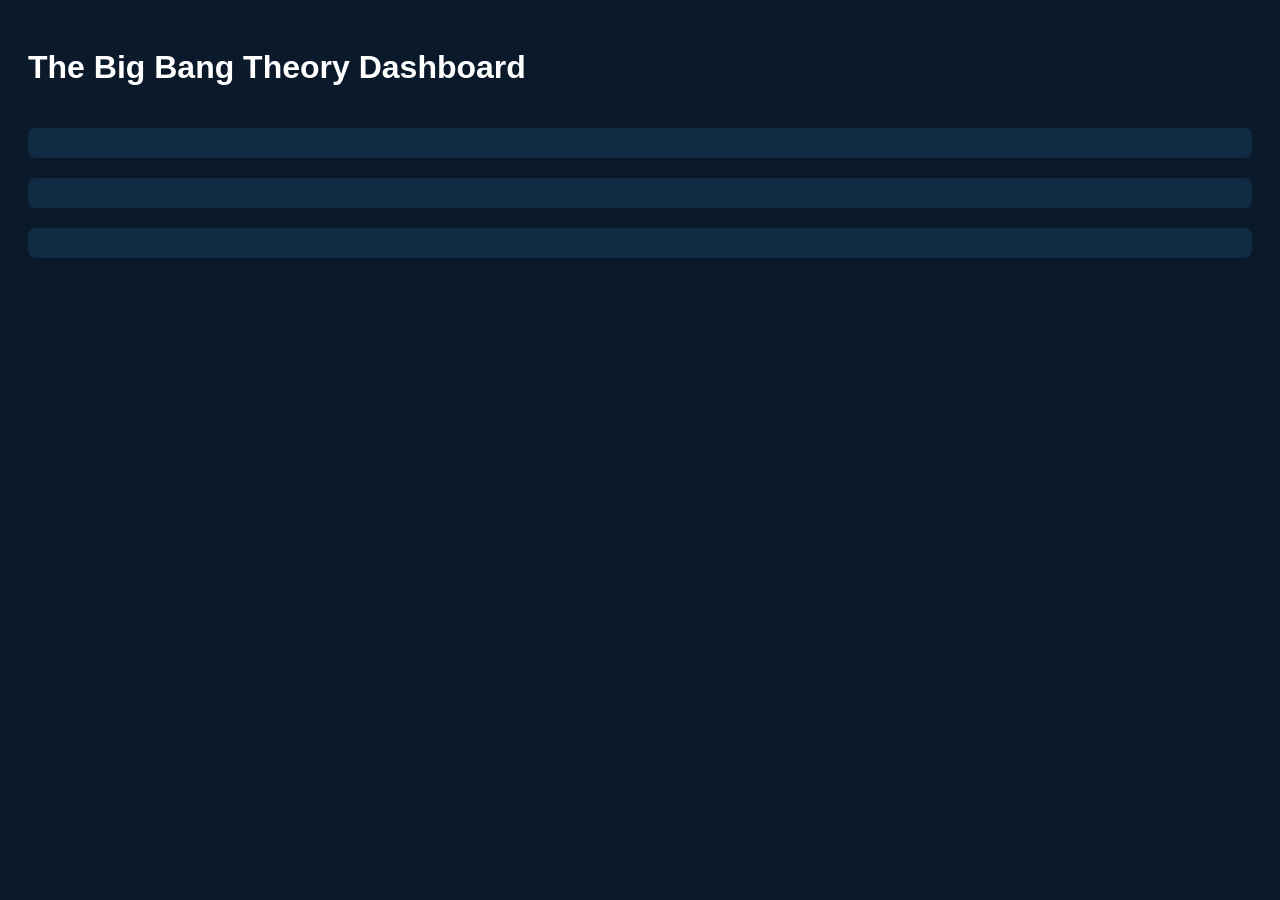
==== index.html @ be33980d "phase 1 dashboard complete" ====
<!DOCTYPE html>
<html>
<head>
    <title>The Big Bang Theory Dashboard</title>

    <!-- link css -->
    <link rel="stylesheet" href="css/style.css">

    <!-- load d3 -->
    <script src="https://d3js.org/d3.v7.min.js"></script>
</head>

<body>

    <!-- title -->
    <h1>The Big Bang Theory Dashboard</h1>

    <!-- overview section -->
    <div id="overview"></div>

    <!-- character charts -->
    <div id="characterCharts"></div>

    <!-- episode charts -->
    <div id="episodeCharts"></div>

    <!-- load script -->
    <script src="js/main.js"></script>

</body>
</html>
---- css/style.css ----
/* page style */
body {
    font-family: Arial;
    background-color: #0b1a2b;
    color: white;

    /* grid layout */
    display: grid;
    gap: 20px;
    padding: 20px;
}

/* section boxes */
#overview, #characterCharts, #episodeCharts {
    background-color: #122b45;
    padding: 15px;
    border-radius: 8px;
}

/* bars */
.bar {
    margin: 5px;
    padding: 5px;
    background-color: orange;
}

/* hover */
.bar:hover {
    opacity: 0.7;
    cursor: pointer;
}
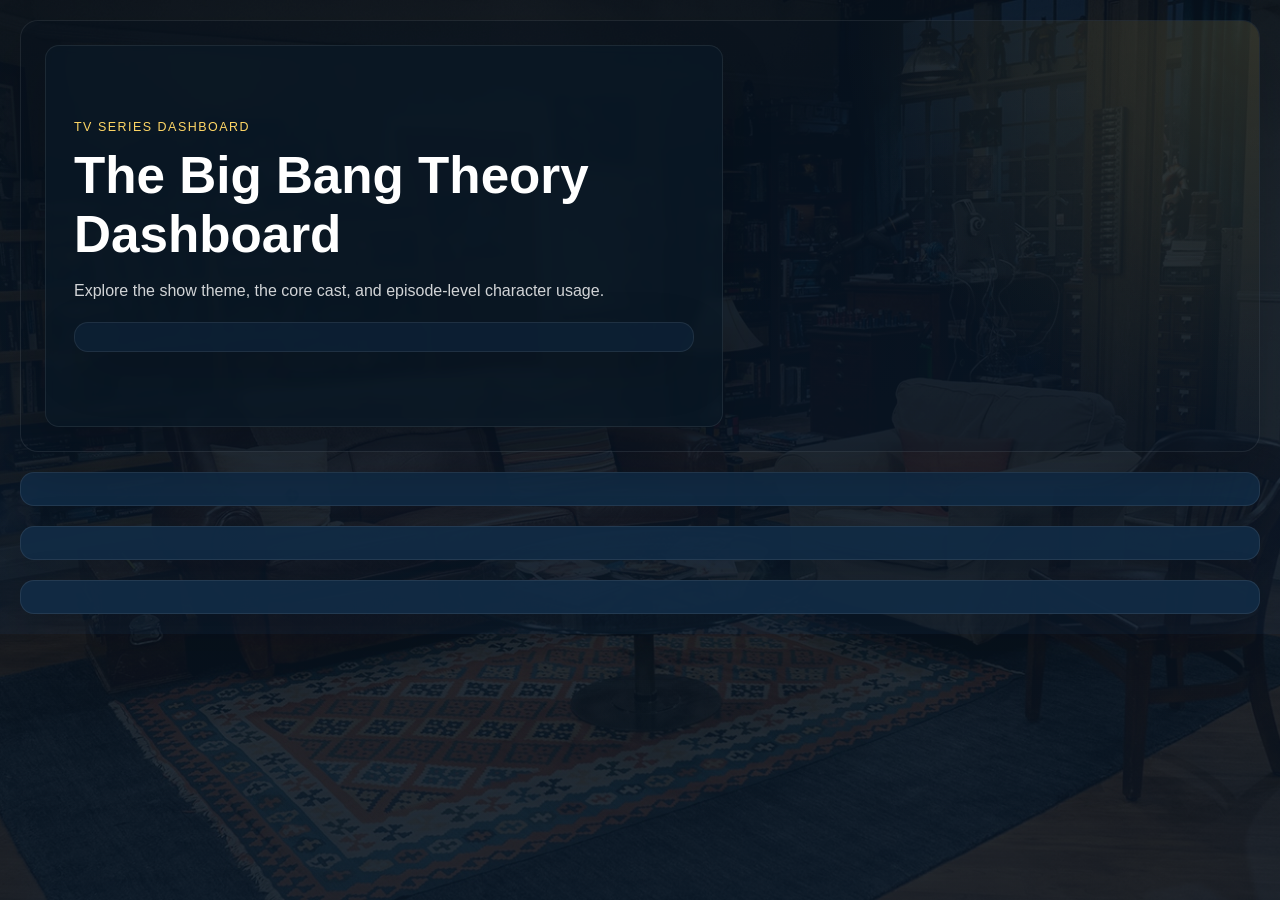
==== commit 65bcbc49: "Refactor code structure for improved readability and maintainability" ====
--- a/index.html
+++ b/index.html
@@ -12,17 +12,29 @@
 
 <body>
 
-    <!-- title -->
-    <h1>The Big Bang Theory Dashboard</h1>
+    <main class="page-shell">
+        <!-- title -->
+        <section class="hero">
+            <div class="hero-copy">
+                <p class="eyebrow">TV Series Dashboard</p>
+                <h1>The Big Bang Theory Dashboard</h1>
+                <p class="hero-text">
+                    Explore the show theme, the core cast, and episode-level character usage.
+                </p>
+                <!-- overview section -->
+                <div id="overview"></div>
+            </div>
+        </section>
 
-    <!-- overview section -->
-    <div id="overview"></div>
+        <!-- character gallery -->
+        <section id="characterGallery"></section>
 
-    <!-- character charts -->
-    <div id="characterCharts"></div>
+        <!-- character charts -->
+        <div id="characterCharts"></div>
 
-    <!-- episode charts -->
-    <div id="episodeCharts"></div>
+        <!-- episode charts -->
+        <div id="episodeCharts"></div>
+    </main>
 
     <!-- load script -->
     <script src="js/main.js"></script>
--- a/css/style.css
+++ b/css/style.css
@@ -1,22 +1,183 @@
 /* page style */
 body {
     font-family: Arial;
-    background-color: #0b1a2b;
+    background:
+        linear-gradient(180deg, rgba(8, 19, 31, 0.88) 0%, rgba(11, 26, 43, 0.9) 100%),
+        url("../images/Set theme.jpg") center center / cover fixed no-repeat;
     color: white;
-
-    /* grid layout */
+    margin: 0;
+}
+
+.page-shell {
     display: grid;
     gap: 20px;
     padding: 20px;
 }
 
+.hero {
+    position: relative;
+    overflow: hidden;
+    display: grid;
+    grid-template-columns: minmax(0, 1.1fr);
+    align-items: stretch;
+    min-height: 430px;
+    background: rgba(7, 18, 29, 0.38);
+    border-radius: 18px;
+    border: 1px solid rgba(255, 255, 255, 0.08);
+    box-shadow: 0 18px 50px rgba(0, 0, 0, 0.18);
+}
+
+.hero::after {
+    content: "";
+    position: absolute;
+    inset: 0;
+    background: radial-gradient(circle at top right, rgba(255, 214, 102, 0.14), transparent 32%);
+    pointer-events: none;
+}
+
+.hero-copy,
+#overview,
+#characterGallery,
+#characterCharts,
+#episodeCharts {
+    background-color: rgba(18, 43, 69, 0.94);
+    border: 1px solid rgba(255, 255, 255, 0.08);
+    box-shadow: 0 18px 50px rgba(0, 0, 0, 0.18);
+    border-radius: 14px;
+}
+
+.hero-copy {
+    position: relative;
+    z-index: 1;
+    margin: 24px;
+    padding: 28px;
+    display: flex;
+    flex-direction: column;
+    justify-content: center;
+    max-width: 620px;
+    background: rgba(10, 24, 38, 0.76);
+    backdrop-filter: blur(4px);
+}
+
+.eyebrow {
+    margin: 0 0 12px;
+    color: #ffd766;
+    letter-spacing: 0.12em;
+    text-transform: uppercase;
+    font-size: 0.78rem;
+}
+
+.hero h1 {
+    margin: 0;
+    font-size: clamp(2rem, 4vw, 3.8rem);
+}
+
+.hero-text {
+    margin: 14px 0 0;
+    max-width: 60ch;
+    color: rgba(255, 255, 255, 0.82);
+    line-height: 1.6;
+}
+
+#overview h2,
+#characterGallery h2,
+#characterCharts h2,
+#episodeCharts h2 {
+    margin-top: 0;
+}
+
+#overview {
+    margin-top: 18px;
+    padding: 14px 16px;
+    background: rgba(14, 34, 54, 0.84);
+}
+
+#overview p {
+    margin: 8px 0;
+    font-size: 0.95rem;
+}
+
+#characterGallery,
+#characterCharts,
+#episodeCharts {
+    padding: 16px;
+}
+
+.gallery-note {
+    margin-top: -4px;
+    color: rgba(255, 255, 255, 0.75);
+}
+
+.character-grid {
+    display: grid;
+    grid-template-columns: repeat(auto-fit, minmax(150px, 1fr));
+    gap: 14px;
+}
+
+.character-card {
+    position: relative;
+    overflow: hidden;
+    border-radius: 14px;
+    min-height: 220px;
+    background: #06101a;
+}
+
+.character-card img {
+    width: 100%;
+    height: 100%;
+    object-fit: cover;
+    display: block;
+    transition: transform 0.25s ease, filter 0.25s ease;
+}
+
+.character-overlay {
+    position: absolute;
+    inset: 0;
+    display: flex;
+    flex-direction: column;
+    justify-content: end;
+    padding: 14px;
+    background: linear-gradient(180deg, rgba(4, 10, 17, 0.05) 0%, rgba(4, 10, 17, 0.9) 100%);
+    opacity: 0;
+    transform: translateY(8px);
+    transition: opacity 0.25s ease, transform 0.25s ease;
+    overflow: auto;
+}
+
+.character-card:hover img {
+    transform: scale(1.04);
+    filter: saturate(1.05);
+}
+
+.character-card:hover .character-overlay,
+.character-card:focus-within .character-overlay {
+    opacity: 1;
+    transform: translateY(0);
+}
+
+.character-overlay h3 {
+    margin: 0;
+    font-size: 1.2rem;
+}
+
+.character-title {
+    margin: 6px 0;
+    color: #ffd766;
+    font-size: 0.9rem;
+}
+
+.character-facts {
+    margin: 8px 0 0;
+    padding-left: 18px;
+    line-height: 1.4;
+    font-size: 0.88rem;
+}
+
+.character-facts li + li {
+    margin-top: 4px;
+}
+
 /* section boxes */
-#overview, #characterCharts, #episodeCharts {
-    background-color: #122b45;
-    padding: 15px;
-    border-radius: 8px;
-}
-
 /* bars */
 .bar {
     margin: 5px;
@@ -28,4 +189,19 @@
 .bar:hover {
     opacity: 0.7;
     cursor: pointer;
+}
+
+@media (max-width: 900px) {
+    .hero {
+        min-height: auto;
+    }
+
+    .hero-copy {
+        margin: 16px;
+        padding: 22px;
+    }
+
+    .character-card {
+        min-height: 240px;
+    }
 }
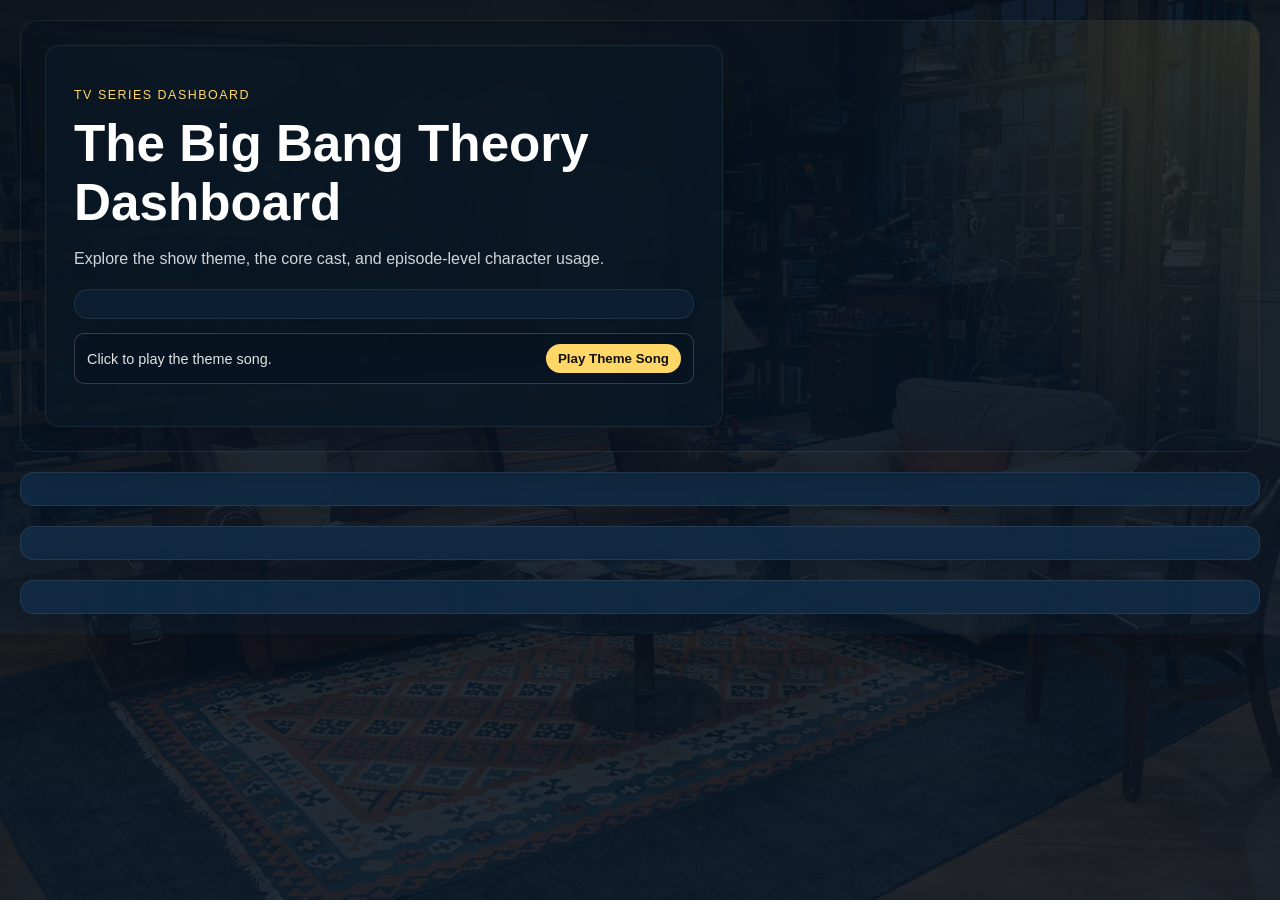
==== commit b92d7af4: "Refactor project structure and enhance character visualization - Added new CSS files for character g" ====
--- a/index.html
+++ b/index.html
@@ -21,23 +21,23 @@
                 <p class="hero-text">
                     Explore the show theme, the core cast, and episode-level character usage.
                 </p>
-                <!-- overview section -->
-                <div id="overview"></div>
+                <div data-include="html/overview.html"></div>
             </div>
         </section>
 
-        <!-- character gallery -->
-        <section id="characterGallery"></section>
-
-        <!-- character charts -->
-        <div id="characterCharts"></div>
-
-        <!-- episode charts -->
-        <div id="episodeCharts"></div>
+        <div data-include="html/character-gallery.html"></div>
+        <div data-include="html/character-importance.html"></div>
+        <div data-include="html/episode-details.html"></div>
     </main>
 
-    <!-- load script -->
-    <script src="js/main.js"></script>
+    <script src="js/load-html.js"></script>
+    <script src="js/state.js"></script>
+    <script src="js/audio.js"></script>
+    <script src="js/overview.js"></script>
+    <script src="js/character-gallery.js"></script>
+    <script src="js/character-importance.js"></script>
+    <script src="js/episode-details.js"></script>
+    <script src="js/app.js"></script>
 
 </body>
 </html>
--- a/css/style.css
+++ b/css/style.css
@@ -1,3 +1,8 @@
+@import url("overview.css");
+@import url("character-gallery.css");
+@import url("character-importance.css");
+@import url("episode-details.css");
+
 /* page style */
 body {
     font-family: Arial;
@@ -79,6 +84,38 @@
     line-height: 1.6;
 }
 
+.theme-song-prompt {
+    margin-top: 14px;
+    padding: 10px 12px;
+    border: 1px solid rgba(255, 255, 255, 0.18);
+    border-radius: 10px;
+    background: rgba(8, 19, 31, 0.55);
+    display: flex;
+    align-items: center;
+    justify-content: space-between;
+    gap: 10px;
+}
+
+.theme-song-prompt p {
+    margin: 0;
+    font-size: 0.9rem;
+    color: rgba(255, 255, 255, 0.88);
+}
+
+.theme-song-button {
+    border: 0;
+    border-radius: 999px;
+    padding: 7px 12px;
+    background: #ffd766;
+    color: #111;
+    font-weight: 700;
+    cursor: pointer;
+}
+
+.theme-song-button:hover {
+    filter: brightness(1.05);
+}
+
 #overview h2,
 #characterGallery h2,
 #characterCharts h2,
@@ -103,6 +140,91 @@
     padding: 16px;
 }
 
+.chart-note {
+    margin-top: -4px;
+    color: rgba(255, 255, 255, 0.78);
+    font-size: 0.92rem;
+}
+
+.season-filter {
+    display: inline-flex;
+    gap: 8px;
+    align-items: center;
+    margin: 8px 0 14px;
+}
+
+.season-filter select {
+    border: 1px solid rgba(255, 255, 255, 0.25);
+    background: rgba(8, 19, 31, 0.7);
+    color: white;
+    border-radius: 8px;
+    padding: 5px 8px;
+}
+
+.importance-section h3 {
+    margin: 10px 0;
+}
+
+.importance-grid {
+    display: grid;
+    gap: 12px;
+    grid-template-columns: repeat(auto-fit, minmax(300px, 1fr));
+}
+
+.importance-grid h4 {
+    margin: 0 0 8px;
+    font-size: 0.95rem;
+    color: rgba(255, 255, 255, 0.9);
+}
+
+.importance-row {
+    display: grid;
+    grid-template-columns: 140px 1fr auto;
+    gap: 10px;
+    align-items: center;
+    margin: 6px 0;
+    padding: 6px 8px;
+    border-radius: 8px;
+    cursor: pointer;
+}
+
+.importance-row:hover {
+    background: rgba(255, 255, 255, 0.06);
+}
+
+.importance-row.selected {
+    outline: 1px solid rgba(255, 214, 102, 0.75);
+    background: rgba(255, 214, 102, 0.1);
+}
+
+.importance-row-label {
+    font-size: 0.88rem;
+    overflow: hidden;
+    text-overflow: ellipsis;
+    white-space: nowrap;
+}
+
+.importance-row-track {
+    width: 100%;
+    height: 10px;
+    border-radius: 999px;
+    background: rgba(255, 255, 255, 0.12);
+    overflow: hidden;
+}
+
+.importance-row-fill {
+    height: 100%;
+    border-radius: 999px;
+    background: linear-gradient(90deg, #ffd766 0%, #ff9f40 100%);
+}
+
+.importance-row-value {
+    font-size: 0.82rem;
+    color: rgba(255, 255, 255, 0.9);
+    min-width: 76px;
+    text-align: right;
+}
+
 .gallery-note {
     margin-top: -4px;
     color: rgba(255, 255, 255, 0.75);
@@ -118,7 +240,7 @@
     position: relative;
     overflow: hidden;
     border-radius: 14px;
-    min-height: 220px;
+    min-height: 320px;
     background: #06101a;
 }
 
@@ -130,18 +252,37 @@
     transition: transform 0.25s ease, filter 0.25s ease;
 }
 
+.character-nameplate {
+    position: absolute;
+    top: 10px;
+    left: 10px;
+    right: 10px;
+    z-index: 2;
+    padding: 7px 10px;
+    border-radius: 9px;
+    background: rgba(7, 18, 29, 0.56);
+    border: 1px solid rgba(255, 255, 255, 0.28);
+    backdrop-filter: blur(18px);
+    -webkit-backdrop-filter: blur(18px);
+    color: #ffffff;
+    font-weight: 700;
+    font-size: 0.96rem;
+    letter-spacing: 0.02em;
+    text-align: center;
+}
+
 .character-overlay {
     position: absolute;
     inset: 0;
     display: flex;
     flex-direction: column;
-    justify-content: end;
-    padding: 14px;
-    background: linear-gradient(180deg, rgba(4, 10, 17, 0.05) 0%, rgba(4, 10, 17, 0.9) 100%);
+    justify-content: flex-start;
+    padding: 48px 14px 16px;
+    background: rgba(7, 18, 29, 0.94);
     opacity: 0;
-    transform: translateY(8px);
+    transform: translateY(-10px);
     transition: opacity 0.25s ease, transform 0.25s ease;
-    overflow: auto;
+    overflow-y: auto;
 }
 
 .character-card:hover img {
@@ -157,20 +298,23 @@
 
 .character-overlay h3 {
     margin: 0;
-    font-size: 1.2rem;
+    font-size: 1.28rem;
+    color: #ffffff;
 }
 
 .character-title {
-    margin: 6px 0;
+    margin: 8px 0;
     color: #ffd766;
-    font-size: 0.9rem;
+    font-size: 0.98rem;
+    font-weight: 700;
 }
 
 .character-facts {
     margin: 8px 0 0;
-    padding-left: 18px;
-    line-height: 1.4;
-    font-size: 0.88rem;
+    padding-left: 20px;
+    line-height: 1.55;
+    font-size: 0.96rem;
+    color: rgba(255, 255, 255, 0.96);
 }
 
 .character-facts li + li {
@@ -201,7 +345,17 @@
         padding: 22px;
     }
 
+    .theme-song-prompt {
+        flex-direction: column;
+        align-items: flex-start;
+    }
+
     .character-card {
-        min-height: 240px;
+        min-height: 320px;
+    }
+
+    .importance-row {
+        grid-template-columns: 110px 1fr auto;
+        gap: 8px;
     }
 }
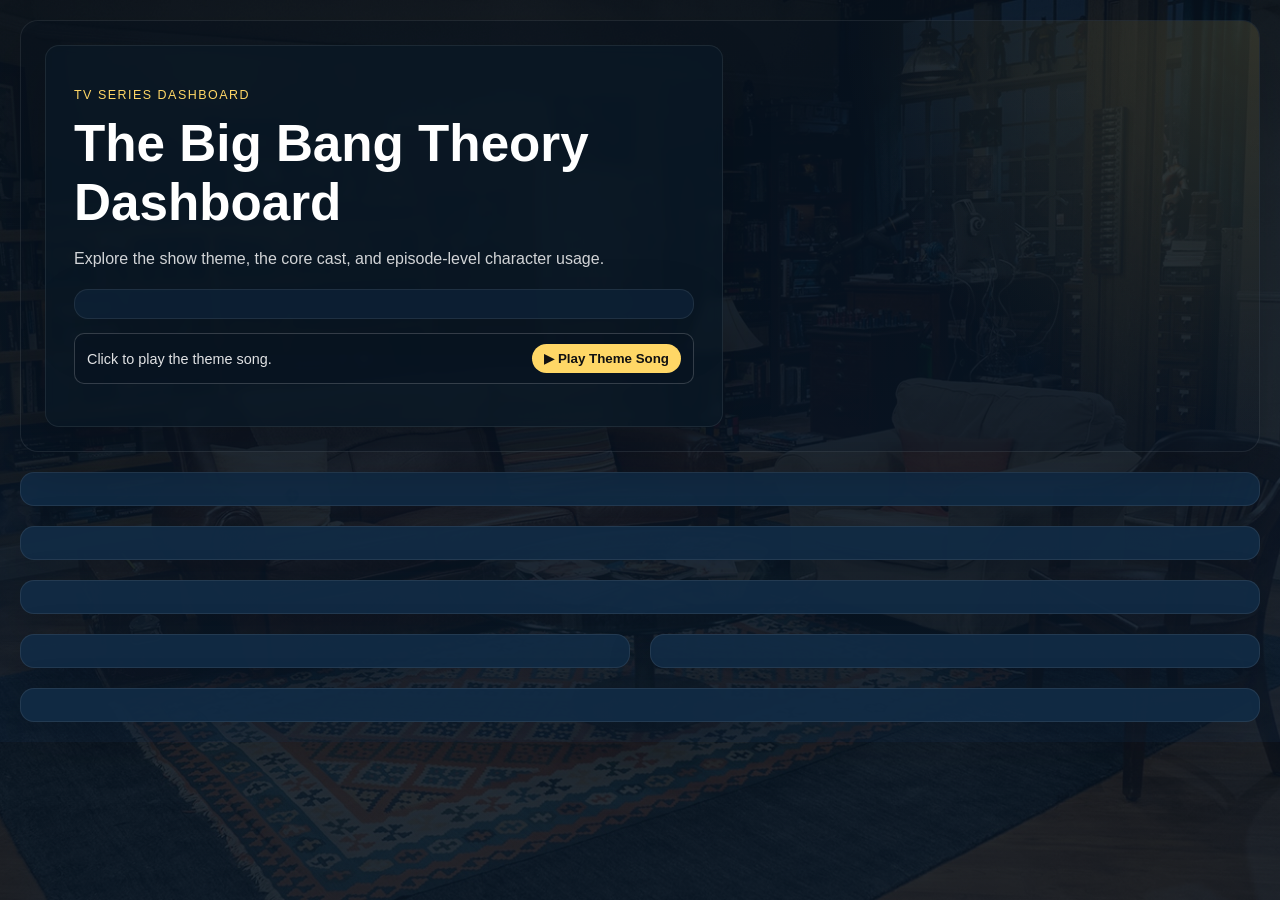
==== commit 904a17df: "Update charts, add location heatmap, and improve interactivity   - Rebuild episode details as a D3 v" ====
--- a/index.html
+++ b/index.html
@@ -28,6 +28,8 @@
         <div data-include="html/character-gallery.html"></div>
         <div data-include="html/character-importance.html"></div>
         <div data-include="html/episode-details.html"></div>
+        <div data-include="html/analysis.html"></div>
+        <div data-include="html/locations.html"></div>
     </main>
 
     <script src="js/load-html.js"></script>
@@ -37,6 +39,7 @@
     <script src="js/character-gallery.js"></script>
     <script src="js/character-importance.js"></script>
     <script src="js/episode-details.js"></script>
+    <script src="js/locations.js"></script>
     <script src="js/app.js"></script>
 
 </body>
--- a/css/style.css
+++ b/css/style.css
@@ -44,7 +44,10 @@
 #overview,
 #characterGallery,
 #characterCharts,
-#episodeCharts {
+#episodeCharts,
+#wordCloudSection,
+#networkSection,
+#locationsSection {
     background-color: rgba(18, 43, 69, 0.94);
     border: 1px solid rgba(255, 255, 255, 0.08);
     box-shadow: 0 18px 50px rgba(0, 0, 0, 0.18);
@@ -136,8 +139,58 @@
 
 #characterGallery,
 #characterCharts,
-#episodeCharts {
+#episodeCharts,
+#wordCloudSection,
+#networkSection,
+#locationsSection {
     padding: 16px;
+}
+
+.analysis-row {
+    display: grid;
+    grid-template-columns: 1fr 1fr;
+    gap: 20px;
+}
+
+@media (max-width: 900px) {
+    .analysis-row {
+        grid-template-columns: 1fr;
+    }
+}
+
+/* ── Shared utility styles ─────────────────────────────────────── */
+
+.section-header-row {
+    display: flex;
+    align-items: center;
+    gap: 12px;
+    flex-wrap: wrap;
+    margin-bottom: 6px;
+}
+
+.episode-controls-row {
+    display: flex;
+    align-items: center;
+    gap: 12px;
+    flex-wrap: wrap;
+    margin-bottom: 8px;
+}
+
+.clear-btn {
+    border: 1px solid rgba(255, 255, 255, 0.28);
+    background: transparent;
+    color: rgba(255, 255, 255, 0.65);
+    border-radius: 6px;
+    padding: 4px 11px;
+    font-size: 0.78rem;
+    cursor: pointer;
+    white-space: nowrap;
+    transition: border-color 0.15s, color 0.15s;
+}
+
+.clear-btn:hover {
+    border-color: rgba(255, 214, 102, 0.7);
+    color: #ffd766;
 }
 
 .chart-note {
@@ -321,19 +374,6 @@
     margin-top: 4px;
 }
 
-/* section boxes */
-/* bars */
-.bar {
-    margin: 5px;
-    padding: 5px;
-    background-color: orange;
-}
-
-/* hover */
-.bar:hover {
-    opacity: 0.7;
-    cursor: pointer;
-}
 
 @media (max-width: 900px) {
     .hero {
@@ -358,4 +398,4 @@
         grid-template-columns: 110px 1fr auto;
         gap: 8px;
     }
-}+}
